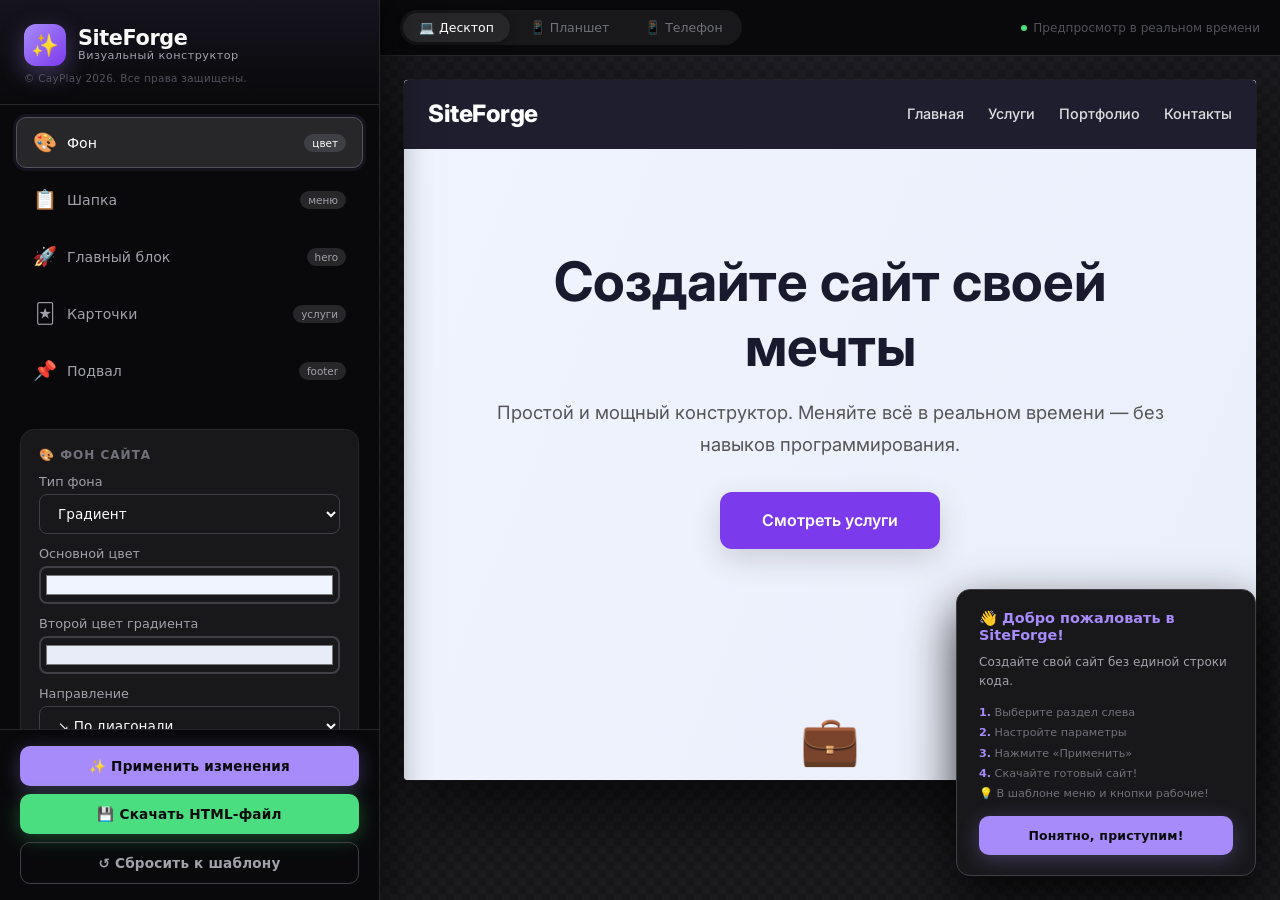
==== constructor.html @ 2960ce30 "Версия 1" ====
<!DOCTYPE html>
<html lang="ru">
<head>
    <meta charset="UTF-8">
    <meta name="viewport" content="width=device-width, initial-scale=1.0">
    <title>SiteForge — визуальный конструктор сайтов</title>
    <style>
        :root {
            --bg: #09090b;
            --surface: #18181b;
            --surface2: #27272a;
            --border: #3f3f46;
            --accent: #a78bfa;
            --accent-glow: rgba(167, 139, 250, 0.3);
            --text: #fafafa;
            --text2: #a1a1aa;
            --danger: #f87171;
            --success: #4ade80;
            --radius: 14px;
            --radius-sm: 10px;
            --font: 'Inter', system-ui, -apple-system, sans-serif;
        }

        * {
            margin: 0;
            padding: 0;
            box-sizing: border-box;
        }
        body {
            font-family: var(--font);
            background: #000;
            color: var(--text);
            height: 100vh;
            display: flex;
            overflow: hidden;
            -webkit-font-smoothing: antialiased;
        }

        /* ========== ЛЕВАЯ ПАНЕЛЬ ========== */
        .sidebar {
            width: 380px;
            min-width: 380px;
            height: 100vh;
            background: var(--bg);
            border-right: 1px solid #27272a;
            display: flex;
            flex-direction: column;
            z-index: 20;
            box-shadow: 8px 0 40px rgba(0, 0, 0, 0.6);
        }
        .sidebar-header {
            padding: 24px 24px 20px;
            border-bottom: 1px solid #27272a;
            background: linear-gradient(180deg, rgba(167, 139, 250, 0.08) 0%, transparent 100%);
        }
        .sidebar-header .brand {
            display: flex;
            align-items: center;
            gap: 12px;
        }
        .sidebar-header .brand .logo-icon {
            width: 42px;
            height: 42px;
            background: linear-gradient(135deg, #a78bfa, #7c3aed);
            border-radius: 12px;
            display: flex;
            align-items: center;
            justify-content: center;
            font-size: 1.4rem;
            box-shadow: 0 8px 25px rgba(167, 139, 250, 0.35);
        }
        .sidebar-header h1 {
            font-size: 1.3rem;
            font-weight: 700;
            letter-spacing: -0.4px;
            line-height: 1.1;
        }
        .sidebar-header h1 span {
            font-size: 0.7rem;
            font-weight: 500;
            color: var(--text2);
            display: block;
            letter-spacing: 0.5px;
        }
        .sidebar-header .copyright {
            font-size: 0.65rem;
            color: #52525b;
            margin-top: 6px;
            letter-spacing: 0.3px;
        }

        .sidebar-nav {
            flex: 1;
            overflow-y: auto;
            padding: 12px 16px;
            display: flex;
            flex-direction: column;
            gap: 6px;
        }
        .sidebar-nav::-webkit-scrollbar {
            width: 3px;
        }
        .sidebar-nav::-webkit-scrollbar-thumb {
            background: #3f3f46;
            border-radius: 3px;
        }

        .nav-item {
            display: flex;
            align-items: center;
            gap: 10px;
            padding: 13px 16px;
            border-radius: var(--radius-sm);
            cursor: pointer;
            font-weight: 500;
            font-size: 0.88rem;
            color: var(--text2);
            transition: all 0.2s ease;
            border: 1px solid transparent;
            position: relative;
        }
        .nav-item:hover {
            background: var(--surface);
            color: var(--text);
            border-color: #27272a;
        }
        .nav-item.active {
            background: var(--surface2);
            color: #fff;
            border-color: #52525b;
            box-shadow: 0 0 0 3px rgba(167, 139, 250, 0.08);
        }
        .nav-item .icon {
            font-size: 1.2rem;
            width: 24px;
            text-align: center;
        }
        .nav-item .badge {
            margin-left: auto;
            font-size: 0.65rem;
            background: #27272a;
            padding: 3px 8px;
            border-radius: 20px;
            color: var(--text2);
        }
        .nav-item.active .badge {
            background: #3f3f46;
            color: #fff;
        }

        /* Панель настроек */
        .settings-panel {
            flex: 1;
            overflow-y: auto;
            padding: 20px;
            display: none;
            flex-direction: column;
            gap: 18px;
            animation: fadeSlideIn 0.25s ease;
        }
        .settings-panel.visible {
            display: flex;
        }
        @keyframes fadeSlideIn {
            from {
                opacity: 0;
                transform: translateX(-10px);
            }
            to {
                opacity: 1;
                transform: translateX(0);
            }
        }

        .setting-group {
            background: var(--surface);
            border: 1px solid #27272a;
            border-radius: var(--radius);
            padding: 18px;
            display: flex;
            flex-direction: column;
            gap: 12px;
        }
        .setting-group h3 {
            font-size: 0.75rem;
            text-transform: uppercase;
            letter-spacing: 1px;
            color: #71717a;
            font-weight: 600;
        }
        .setting-row {
            display: flex;
            flex-direction: column;
            gap: 5px;
        }
        .setting-row label {
            font-size: 0.8rem;
            font-weight: 500;
            color: #a1a1aa;
        }
        .setting-row input[type="text"],
        .setting-row textarea,
        .setting-row select {
            width: 100%;
            background: #18181b;
            border: 1px solid #3f3f46;
            border-radius: 8px;
            padding: 10px 14px;
            color: #fafafa;
            font-family: var(--font);
            font-size: 0.85rem;
            resize: vertical;
            transition: all 0.2s;
        }
        .setting-row input[type="text"]:focus,
        .setting-row textarea:focus,
        .setting-row select:focus {
            outline: none;
            border-color: #a78bfa;
            box-shadow: 0 0 0 3px rgba(167, 139, 250, 0.1);
        }
        .setting-row textarea {
            min-height: 55px;
        }
        .setting-row input[type="color"] {
            width: 100%;
            height: 38px;
            border: 2px solid #3f3f46;
            border-radius: 8px;
            cursor: pointer;
            background: #18181b;
            padding: 3px;
        }
        .setting-row input[type="color"]:hover {
            border-color: #a78bfa;
        }
        .setting-row input[type="range"] {
            width: 100%;
            accent-color: #a78bfa;
        }
        .color-presets {
            display: flex;
            gap: 6px;
            flex-wrap: wrap;
        }
        .color-preset {
            width: 28px;
            height: 28px;
            border-radius: 50%;
            cursor: pointer;
            border: 2px solid transparent;
            transition: all 0.2s;
        }
        .color-preset:hover {
            border-color: #fff;
            transform: scale(1.15);
        }

        .sidebar-footer {
            padding: 16px 20px;
            border-top: 1px solid #27272a;
            display: flex;
            flex-direction: column;
            gap: 8px;
            background: #09090b;
        }
        .btn {
            padding: 12px 18px;
            border-radius: 10px;
            border: none;
            cursor: pointer;
            font-weight: 600;
            font-size: 0.85rem;
            font-family: var(--font);
            transition: all 0.2s;
            display: flex;
            align-items: center;
            justify-content: center;
            gap: 8px;
            letter-spacing: 0.2px;
        }
        .btn-primary {
            background: #a78bfa;
            color: #09090b;
            box-shadow: 0 4px 20px rgba(167, 139, 250, 0.3);
        }
        .btn-primary:hover {
            background: #c4b5fd;
            transform: translateY(-1px);
            box-shadow: 0 8px 30px rgba(167, 139, 250, 0.45);
        }
        .btn-download {
            background: #4ade80;
            color: #09090b;
            box-shadow: 0 4px 20px rgba(74, 222, 128, 0.3);
        }
        .btn-download:hover {
            background: #6ee7b7;
            transform: translateY(-1px);
            box-shadow: 0 8px 30px rgba(74, 222, 128, 0.45);
        }
        .btn-ghost {
            background: transparent;
            border: 1px solid #3f3f46;
            color: #a1a1aa;
        }
        .btn-ghost:hover {
            background: #27272a;
            color: #fff;
            border-color: #52525b;
        }

        /* ========== ПРАВАЯ ОБЛАСТЬ ========== */
        .preview-wrapper {
            flex: 1;
            display: flex;
            flex-direction: column;
            background: #18181b;
        }
        .preview-toolbar {
            display: flex;
            align-items: center;
            justify-content: space-between;
            padding: 10px 20px;
            background: #09090b;
            border-bottom: 1px solid #27272a;
            gap: 16px;
        }
        .device-switcher {
            display: flex;
            gap: 4px;
            background: #18181b;
            border-radius: 20px;
            padding: 3px;
        }
        .device-btn {
            padding: 7px 16px;
            border-radius: 18px;
            border: none;
            cursor: pointer;
            font-size: 0.78rem;
            font-weight: 500;
            background: transparent;
            color: #71717a;
            font-family: var(--font);
            transition: all 0.2s;
        }
        .device-btn.active {
            background: #27272a;
            color: #fff;
            box-shadow: 0 2px 8px rgba(0, 0, 0, 0.3);
        }
        .preview-url {
            font-size: 0.75rem;
            color: #52525b;
            display: flex;
            align-items: center;
            gap: 6px;
        }
        .preview-url .dot {
            width: 6px;
            height: 6px;
            background: #4ade80;
            border-radius: 50%;
            animation: pulse 2s infinite;
        }
        @keyframes pulse {
            0%,
            100% {
                opacity: 1;
            }
            50% {
                opacity: 0.3;
            }
        }

        .preview-stage {
            flex: 1;
            overflow: auto;
            display: flex;
            justify-content: center;
            align-items: flex-start;
            padding: 24px;
            background:
                radial-gradient(circle at 50% 0%, rgba(167, 139, 250, 0.04) 0%, transparent 50%),
                repeating-conic-gradient(#1c1c1f 0% 25%, #18181b 0% 50%) 50% / 16px 16px;
        }
        .preview-stage iframe {
            border: none;
            background: #fff;
            box-shadow: 0 25px 80px rgba(0, 0, 0, 0.7), 0 0 0 1px rgba(255, 255, 255, 0.05);
            border-radius: 4px;
            transition: all 0.4s cubic-bezier(0.4, 0, 0.2, 1);
            width: 100%;
            min-height: 700px;
            height: auto;
        }
        .preview-stage iframe.desktop {
            max-width: 1100px;
        }
        .preview-stage iframe.tablet {
            max-width: 768px;
        }
        .preview-stage iframe.mobile {
            max-width: 390px;
            border-radius: 20px;
        }

        /* Гайд-баннер */
        .guide-banner {
            position: fixed;
            bottom: 24px;
            right: 24px;
            background: #18181b;
            border: 1px solid #3f3f46;
            border-radius: var(--radius);
            padding: 20px 22px;
            max-width: 300px;
            z-index: 50;
            box-shadow: 0 20px 50px rgba(0, 0, 0, 0.8);
            animation: floatUp 0.5s ease;
        }
        @keyframes floatUp {
            from {
                opacity: 0;
                transform: translateY(30px);
            }
            to {
                opacity: 1;
                transform: translateY(0);
            }
        }
        .guide-banner h4 {
            color: #a78bfa;
            font-size: 0.9rem;
            margin-bottom: 10px;
        }
        .guide-banner p {
            font-size: 0.75rem;
            color: #a1a1aa;
            line-height: 1.6;
            margin-bottom: 12px;
        }
        .guide-banner .steps {
            font-size: 0.7rem;
            color: #71717a;
            line-height: 1.8;
        }
        .guide-banner .steps span {
            color: #a78bfa;
            font-weight: 600;
        }
        .guide-banner button {
            margin-top: 10px;
            width: 100%;
            font-size: 0.78rem;
        }
        .guide-hidden {
            display: none !important;
        }

        /* Toast */
        .toast {
            position: fixed;
            top: 20px;
            left: 50%;
            transform: translateX(-50%);
            background: #4ade80;
            color: #09090b;
            padding: 12px 24px;
            border-radius: 25px;
            font-weight: 600;
            font-size: 0.85rem;
            z-index: 100;
            box-shadow: 0 10px 30px rgba(74, 222, 128, 0.4);
            animation: toastIn 0.4s ease, toastOut 0.4s ease 2s forwards;
            pointer-events: none;
        }
        @keyframes toastIn {
            from {
                opacity: 0;
                transform: translateX(-50%) translateY(-20px);
            }
            to {
                opacity: 1;
                transform: translateX(-50%) translateY(0);
            }
        }
        @keyframes toastOut {
            from {
                opacity: 1;
            }
            to {
                opacity: 0;
                transform: translateX(-50%) translateY(-20px);
            }
        }
    </style>
</head>
<body>

    <!-- ====== САЙДБАР ====== -->
    <div class="sidebar">
        <div class="sidebar-header">
            <div class="brand">
                <div class="logo-icon">✨</div>
                <h1>SiteForge<span>Визуальный конструктор</span></h1>
            </div>
            <div class="copyright">© CayPlay 2026. Все права защищены.</div>
        </div>

        <div class="sidebar-nav" id="sidebarNav">
            <div class="nav-item active" data-panel="panel-bg">
                <span class="icon">🎨</span> Фон<span class="badge">цвет</span>
            </div>
            <div class="nav-item" data-panel="panel-header">
                <span class="icon">📋</span> Шапка<span class="badge">меню</span>
            </div>
            <div class="nav-item" data-panel="panel-hero">
                <span class="icon">🚀</span> Главный блок<span class="badge">hero</span>
            </div>
            <div class="nav-item" data-panel="panel-cards">
                <span class="icon">🃏</span> Карточки<span class="badge">услуги</span>
            </div>
            <div class="nav-item" data-panel="panel-footer">
                <span class="icon">📌</span> Подвал<span class="badge">footer</span>
            </div>
            <div class="nav-item" data-panel="panel-typography">
                <span class="icon">🔤</span> Типографика<span class="badge">шрифты</span>
            </div>
        </div>

        <!-- Панели настроек -->
        <div class="settings-panel visible" id="panel-bg">
            <div class="setting-group">
                <h3>🎨 Фон сайта</h3>
                <div class="setting-row">
                    <label>Тип фона</label>
                    <select id="bgType">
                        <option value="gradient">Градиент</option>
                        <option value="color">Сплошной цвет</option>
                        <option value="image">Изображение (URL)</option>
                    </select>
                </div>
                <div class="setting-row">
                    <label>Основной цвет</label>
                    <input type="color" id="bgColor" value="#f0f4ff">
                </div>
                <div class="setting-row" id="gradientRow">
                    <label>Второй цвет градиента</label>
                    <input type="color" id="bgColor2" value="#e8ecf8">
                </div>
                <div class="setting-row" id="gradientDirRow">
                    <label>Направление</label>
                    <select id="gradientDir">
                        <option value="to bottom right">↘ По диагонали</option>
                        <option value="to bottom">↓ Сверху вниз</option>
                        <option value="to right">→ Слева направо</option>
                        <option value="to top">↑ Снизу вверх</option>
                    </select>
                </div>
                <div class="setting-row" id="imageUrlRow" style="display:none;">
                    <label>URL изображения</label>
                    <input type="text" id="bgImageUrl" placeholder="https://images.unsplash.com/...">
                </div>
            </div>
        </div>

        <div class="settings-panel" id="panel-header">
            <div class="setting-group">
                <h3>📋 Шапка сайта</h3>
                <div class="setting-row">
                    <label>Логотип (текст)</label>
                    <input type="text" id="logoText" value="SiteForge">
                </div>
                <div class="setting-row">
                    <label>Цвет фона шапки</label>
                    <input type="color" id="headerBg" value="#1e1e2e">
                </div>
                <div class="setting-row">
                    <label>Цвет текста</label>
                    <input type="color" id="headerTextColor" value="#ffffff">
                </div>
                <div class="setting-row">
                    <label>Пункты меню (через запятую)</label>
                    <input type="text" id="menuItems" value="Главная, О нас, Портфолио, Контакты">
                </div>
            </div>
        </div>

        <div class="settings-panel" id="panel-hero">
            <div class="setting-group">
                <h3>🚀 Главный блок (Hero)</h3>
                <div class="setting-row">
                    <label>Заголовок</label>
                    <input type="text" id="heroTitle" value="Создайте сайт своей мечты">
                </div>
                <div class="setting-row">
                    <label>Подзаголовок</label>
                    <textarea id="heroSubtitle">Простой и мощный конструктор. Меняйте всё в реальном времени — без навыков программирования.</textarea>
                </div>
                <div class="setting-row">
                    <label>Текст кнопки</label>
                    <input type="text" id="heroBtnText" value="Попробовать">
                </div>
                <div class="setting-row">
                    <label>Цвет кнопки</label>
                    <input type="color" id="heroBtnColor" value="#7c3aed">
                </div>
            </div>
        </div>

        <div class="settings-panel" id="panel-cards">
            <div class="setting-group">
                <h3>🃏 Карточки услуг</h3>
                <div class="setting-row">
                    <label>Заголовок секции</label>
                    <input type="text" id="cardsTitle" value="Наши услуги">
                </div>
                <div class="setting-row">
                    <label>Карточка 1 — Название</label>
                    <input type="text" id="card1Title" value="Дизайн">
                </div>
                <div class="setting-row">
                    <label>Карточка 1 — Описание</label>
                    <textarea id="card1Desc">Уникальный современный дизайн, выделяющий вас среди конкурентов.</textarea>
                </div>
                <div class="setting-row">
                    <label>Карточка 2 — Название</label>
                    <input type="text" id="card2Title" value="Разработка">
                </div>
                <div class="setting-row">
                    <label>Карточка 2 — Описание</label>
                    <textarea id="card2Desc">Быстрая и надёжная разработка на современных технологиях.</textarea>
                </div>
                <div class="setting-row">
                    <label>Карточка 3 — Название</label>
                    <input type="text" id="card3Title" value="Поддержка">
                </div>
                <div class="setting-row">
                    <label>Карточка 3 — Описание</label>
                    <textarea id="card3Desc">Круглосуточная поддержка и сопровождение вашего проекта.</textarea>
                </div>
                <div class="setting-row">
                    <label>Цвет фона карточек</label>
                    <input type="color" id="cardBg" value="#ffffff">
                </div>
            </div>
        </div>

        <div class="settings-panel" id="panel-footer">
            <div class="setting-group">
                <h3>📌 Подвал сайта</h3>
                <div class="setting-row">
                    <label>Текст копирайта</label>
                    <input type="text" id="footerText" value="© 2026 SiteForge. Все права защищены.">
                </div>
                <div class="setting-row">
                    <label>Цвет фона</label>
                    <input type="color" id="footerBg" value="#1e1e2e">
                </div>
                <div class="setting-row">
                    <label>Цвет текста</label>
                    <input type="color" id="footerTextColor" value="#a0a0b8">
                </div>
                <div class="setting-row">
                    <label>Соцсети (через запятую)</label>
                    <input type="text" id="footerSocials" value="VK, Telegram, GitHub">
                </div>
            </div>
        </div>

        <div class="settings-panel" id="panel-typography">
            <div class="setting-group">
                <h3>🔤 Типографика</h3>
                <div class="setting-row">
                    <label>Шрифт заголовков</label>
                    <select id="headingFont">
                        <option value="'Inter', sans-serif">Inter</option>
                        <option value="'Montserrat', sans-serif">Montserrat</option>
                        <option value="'Playfair Display', serif">Playfair Display</option>
                        <option value="'Roboto', sans-serif">Roboto</option>
                    </select>
                </div>
                <div class="setting-row">
                    <label>Шрифт текста</label>
                    <select id="bodyFont">
                        <option value="'Inter', sans-serif">Inter</option>
                        <option value="'Roboto', sans-serif">Roboto</option>
                        <option value="'Open Sans', sans-serif">Open Sans</option>
                    </select>
                </div>
                <div class="setting-row">
                    <label>Скругление элементов: <span id="radiusValue">12px</span></label>
                    <input type="range" id="borderRadius" min="0" max="30" value="12">
                </div>
                <div class="setting-row">
                    <label>Масштаб заголовков: <span id="scaleValue">100%</span></label>
                    <input type="range" id="headingScale" min="80" max="150" value="100">
                </div>
            </div>
        </div>

        <div class="sidebar-footer">
            <button class="btn btn-primary" onclick="applyChanges()">✨ Применить изменения</button>
            <button class="btn btn-download" onclick="downloadSite()">💾 Скачать HTML-файл</button>
            <button class="btn btn-ghost" onclick="resetSettings()">↺ Сбросить к шаблону</button>
        </div>
    </div>

    <!-- ====== ПРЕДПРОСМОТР ====== -->
    <div class="preview-wrapper">
        <div class="preview-toolbar">
            <div class="device-switcher">
                <button class="device-btn active" onclick="switchDevice('desktop', this)">💻 Десктоп</button>
                <button class="device-btn" onclick="switchDevice('tablet', this)">📱 Планшет</button>
                <button class="device-btn" onclick="switchDevice('mobile', this)">📱 Телефон</button>
            </div>
            <div class="preview-url">
                <span class="dot"></span> Предпросмотр в реальном времени
            </div>
        </div>
        <div class="preview-stage">
            <iframe id="previewFrame" class="desktop" title="Предпросмотр сайта" sandbox="allow-same-origin allow-scripts"></iframe>
        </div>
    </div>

    <!-- Гайд -->
    <div class="guide-banner" id="guideBanner">
        <h4>👋 Добро пожаловать в SiteForge!</h4>
        <p>Создайте свой сайт без единой строки кода.</p>
        <div class="steps">
            <span>1.</span> Выберите раздел слева<br>
            <span>2.</span> Настройте параметры<br>
            <span>3.</span> Нажмите «Применить»<br>
            <span>4.</span> Скачайте готовый сайт!<br>
            <span>💡</span> В шаблоне меню и кнопки рабочие!
        </div>
        <button class="btn btn-primary" onclick="dismissGuide()" style="margin-top:12px;width:100%;">Понятно, приступим!</button>
    </div>

    <script>
        // ===== СОСТОЯНИЕ ПО УМОЛЧАНИЮ =====
        const defaultSettings = {
            bgType: 'gradient',
            bgColor: '#f0f4ff',
            bgColor2: '#e8ecf8',
            gradientDir: 'to bottom right',
            bgImageUrl: '',
            logoText: 'SiteForge',
            headerBg: '#1e1e2e',
            headerTextColor: '#ffffff',
            menuItems: 'Главная, Услуги, Портфолио, Контакты',
            heroTitle: 'Создайте сайт своей мечты',
            heroSubtitle: 'Простой и мощный конструктор. Меняйте всё в реальном времени — без навыков программирования.',
            heroBtnText: 'Смотреть услуги',
            heroBtnColor: '#7c3aed',
            cardsTitle: 'Наши услуги',
            card1Title: 'Дизайн',
            card1Desc: 'Уникальный современный дизайн, выделяющий вас среди конкурентов.',
            card2Title: 'Разработка',
            card2Desc: 'Быстрая и надёжная разработка на современных технологиях.',
            card3Title: 'Поддержка',
            card3Desc: 'Круглосуточная поддержка и сопровождение вашего проекта.',
            cardBg: '#ffffff',
            footerText: '© 2026 SiteForge. Все права защищены.',
            footerBg: '#1e1e2e',
            footerTextColor: '#a0a0b8',
            footerSocials: 'VK, Telegram, GitHub',
            headingFont: "'Inter', sans-serif",
            bodyFont: "'Inter', sans-serif",
            borderRadius: 12,
            headingScale: 100
        };

        let settings = loadSettings();

        function loadSettings() {
            const saved = localStorage.getItem('siteforge_settings');
            return saved ? JSON.parse(saved) : JSON.parse(JSON.stringify(defaultSettings));
        }

        function saveSettings() {
            localStorage.setItem('siteforge_settings', JSON.stringify(settings));
        }

        // ===== ИНИЦИАЛИЗАЦИЯ =====
        function init() {
            populateForm();
            updatePreview();
            setupNavListeners();
            setupAutoSave();
            setupRangeLabels();
            updateBgVisibility();
            // Гайд показываем 1 раз
            if (localStorage.getItem('siteforge_guide_dismissed')) {
                document.getElementById('guideBanner').classList.add('guide-hidden');
            }
        }

        function populateForm() {
            const s = settings;
            document.getElementById('bgType').value = s.bgType;
            document.getElementById('bgColor').value = s.bgColor;
            document.getElementById('bgColor2').value = s.bgColor2;
            document.getElementById('gradientDir').value = s.gradientDir;
            document.getElementById('bgImageUrl').value = s.bgImageUrl || '';
            document.getElementById('logoText').value = s.logoText;
            document.getElementById('headerBg').value = s.headerBg;
            document.getElementById('headerTextColor').value = s.headerTextColor;
            document.getElementById('menuItems').value = s.menuItems;
            document.getElementById('heroTitle').value = s.heroTitle;
            document.getElementById('heroSubtitle').value = s.heroSubtitle;
            document.getElementById('heroBtnText').value = s.heroBtnText;
            document.getElementById('heroBtnColor').value = s.heroBtnColor;
            document.getElementById('cardsTitle').value = s.cardsTitle;
            document.getElementById('card1Title').value = s.card1Title;
            document.getElementById('card1Desc').value = s.card1Desc;
            document.getElementById('card2Title').value = s.card2Title;
            document.getElementById('card2Desc').value = s.card2Desc;
            document.getElementById('card3Title').value = s.card3Title;
            document.getElementById('card3Desc').value = s.card3Desc;
            document.getElementById('cardBg').value = s.cardBg;
            document.getElementById('footerText').value = s.footerText;
            document.getElementById('footerBg').value = s.footerBg;
            document.getElementById('footerTextColor').value = s.footerTextColor;
            document.getElementById('footerSocials').value = s.footerSocials;
            document.getElementById('headingFont').value = s.headingFont;
            document.getElementById('bodyFont').value = s.bodyFont;
            document.getElementById('borderRadius').value = s.borderRadius;
            document.getElementById('headingScale').value = s.headingScale;
            document.getElementById('radiusValue').textContent = s.borderRadius + 'px';
            document.getElementById('scaleValue').textContent = s.headingScale + '%';
        }

        function updateBgVisibility() {
            const type = document.getElementById('bgType').value;
            document.getElementById('gradientRow').style.display = type === 'gradient' ? 'flex' : 'none';
            document.getElementById('gradientDirRow').style.display = type === 'gradient' ? 'flex' : 'none';
            document.getElementById('imageUrlRow').style.display = type === 'image' ? 'flex' : 'none';
        }

        function setupRangeLabels() {
            document.getElementById('borderRadius').addEventListener('input', function() {
                document.getElementById('radiusValue').textContent = this.value + 'px';
            });
            document.getElementById('headingScale').addEventListener('input', function() {
                document.getElementById('scaleValue').textContent = this.value + '%';
            });
            document.getElementById('bgType').addEventListener('change', updateBgVisibility);
        }

        function setupNavListeners() {
            const navItems = document.querySelectorAll('.nav-item');
            const panels = document.querySelectorAll('.settings-panel');

            navItems.forEach(item => {
                item.addEventListener('click', function() {
                    const panelId = this.dataset.panel;
                    // Скрыть все панели
                    panels.forEach(p => p.classList.remove('visible'));
                    // Показать нужную
                    document.getElementById(panelId).classList.add('visible');
                    // Активный класс
                    navItems.forEach(n => n.classList.remove('active'));
                    this.classList.add('active');
                });
            });
        }

        function setupAutoSave() {
            const allInputs = document.querySelectorAll(
                '.settings-panel input, .settings-panel select, .settings-panel textarea');
            allInputs.forEach(input => {
                input.addEventListener('change', collectSettings);
                input.addEventListener('input', collectSettings);
            });
        }

        function collectSettings() {
            settings.bgType = document.getElementById('bgType').value;
            settings.bgColor = document.getElementById('bgColor').value;
            settings.bgColor2 = document.getElementById('bgColor2').value;
            settings.gradientDir = document.getElementById('gradientDir').value;
            settings.bgImageUrl = document.getElementById('bgImageUrl').value;
            settings.logoText = document.getElementById('logoText').value;
            settings.headerBg = document.getElementById('headerBg').value;
            settings.headerTextColor = document.getElementById('headerTextColor').value;
            settings.menuItems = document.getElementById('menuItems').value;
            settings.heroTitle = document.getElementById('heroTitle').value;
            settings.heroSubtitle = document.getElementById('heroSubtitle').value;
            settings.heroBtnText = document.getElementById('heroBtnText').value;
            settings.heroBtnColor = document.getElementById('heroBtnColor').value;
            settings.cardsTitle = document.getElementById('cardsTitle').value;
            settings.card1Title = document.getElementById('card1Title').value;
            settings.card1Desc = document.getElementById('card1Desc').value;
            settings.card2Title = document.getElementById('card2Title').value;
            settings.card2Desc = document.getElementById('card2Desc').value;
            settings.card3Title = document.getElementById('card3Title').value;
            settings.card3Desc = document.getElementById('card3Desc').value;
            settings.cardBg = document.getElementById('cardBg').value;
            settings.footerText = document.getElementById('footerText').value;
            settings.footerBg = document.getElementById('footerBg').value;
            settings.footerTextColor = document.getElementById('footerTextColor').value;
            settings.footerSocials = document.getElementById('footerSocials').value;
            settings.headingFont = document.getElementById('headingFont').value;
            settings.bodyFont = document.getElementById('bodyFont').value;
            settings.borderRadius = parseInt(document.getElementById('borderRadius').value);
            settings.headingScale = parseInt(document.getElementById('headingScale').value);
            saveSettings();
        }

        function applyChanges() {
            collectSettings();
            updatePreview();
            showToast('✅ Изменения применены!');
        }

        function resetSettings() {
            if (confirm('Сбросить все настройки к исходному шаблону?')) {
                settings = JSON.parse(JSON.stringify(defaultSettings));
                populateForm();
                collectSettings();
                updatePreview();
                showToast('↺ Настройки сброшены');
            }
        }

        function dismissGuide() {
            document.getElementById('guideBanner').classList.add('guide-hidden');
            localStorage.setItem('siteforge_guide_dismissed', 'true');
        }

        function showToast(message) {
            const toast = document.createElement('div');
            toast.className = 'toast';
            toast.textContent = message;
            document.body.appendChild(toast);
            setTimeout(() => toast.remove(), 2400);
        }

        // ===== ГЕНЕРАЦИЯ HTML САЙТА С РАБОЧИМИ ЯКОРЯМИ =====
        function generateSiteHTML() {
            const s = settings;
            const menuItems = s.menuItems.split(',').map(i => i.trim()).filter(i => i);
            const socials = s.footerSocials.split(',').map(i => i.trim()).filter(i => i);

            // Создаём ID для якорей из названий пунктов меню (транслит + убираем пробелы)
            function slugify(text) {
                const map = {
                    'а': 'a',
                    'б': 'b',
                    'в': 'v',
                    'г': 'g',
                    'д': 'd',
                    'е': 'e',
                    'ё': 'e',
                    'ж': 'zh',
                    'з': 'z',
                    'и': 'i',
                    'й': 'y',
                    'к': 'k',
                    'л': 'l',
                    'м': 'm',
                    'н': 'n',
                    'о': 'o',
                    'п': 'p',
                    'р': 'r',
                    'с': 's',
                    'т': 't',
                    'у': 'u',
                    'ф': 'f',
                    'х': 'h',
                    'ц': 'ts',
                    'ч': 'ch',
                    'ш': 'sh',
                    'щ': 'sch',
                    'ъ': '',
                    'ы': 'y',
                    'ь': '',
                    'э': 'e',
                    'ю': 'yu',
                    'я': 'ya'
                };
                return text.toLowerCase().split('').map(c => map[c] || c).join('')
                    .replace(/[^a-z0-9]+/g, '-')
                    .replace(/^-|-$/g, '');
            }

            const menuWithIds = menuItems.map((item, index) => {
                let id;
                if (index === 0) {
                    id = 'home'; // Первый пункт — всегда Главная → якорь #home
                } else {
                    id = slugify(item);
                }
                return { name: item, id: id };
            });

            // Генерируем дополнительные секции для пунктов меню
            function generateMenuSections() {
                let sections = '';
                menuWithIds.forEach((item, index) => {
                    if (index === 0) {
                        // Главная — это hero, не дублируем
                        sections += `<!-- Секция "${item.name}" — это Hero-блок выше -->\n`;
                    } else if (item.id === 'uslugi' || item.id === 'services') {
                        // Услуги — это карточки, не дублируем
                        sections += `<!-- Секция "${item.name}" — это блок с карточками ниже -->\n`;
                    } else {
                        // Создаём дополнительную секцию-заглушку
                        const icons = ['📄', '📁', '💼', '📞', '✉️', '🏢', '👥', '⭐'];
                        const icon = icons[index % icons.length];
                        sections += `
        <section class="extra-section" id="${item.id}">
            <div class="container">
                <span class="extra-icon">${icon}</span>
                <h2>${item.name}</h2>
                <p>Это секция «${item.name}». Здесь вы можете разместить информацию о вашей компании, проектах или контактные данные. Текст можно изменить в конструкторе.</p>
            </div>
        </section>`;
                    }
                });
                return sections;
            }

            const extraSections = generateMenuSections();

            // Определяем ID для секции услуг (должен совпадать с тем, что в меню)
            let servicesId = 'uslugi';
            const servicesItem = menuWithIds.find(item => item.name.toLowerCase().includes('услуг') || item.name
                .toLowerCase().includes('services'));
            if (servicesItem) {
                servicesId = servicesItem.id;
            }

            let bgCSS = '';
            if (s.bgType === 'color') bgCSS = `background-color: ${s.bgColor};`;
            else if (s.bgType === 'gradient') bgCSS =
                `background: linear-gradient(${s.gradientDir}, ${s.bgColor}, ${s.bgColor2});`;
            else if (s.bgType === 'image' && s.bgImageUrl) bgCSS =
                `background: url('${s.bgImageUrl}') center/cover no-repeat fixed;`;
            else bgCSS = `background-color: ${s.bgColor};`;

            const br = s.borderRadius;
            const hs = s.headingScale / 100;

            const menuHTML = menuWithIds.map(m => `<a href="#${m.id}">${m.name}</a>`).join('\n                ');
            const socialsHTML = socials.map(soc => `<a href="#">${soc}</a>`).join('  ·  ');

            return `<!DOCTYPE html>
        <html lang="ru">
        <head>
        <meta charset="UTF-8">
        <meta name="viewport" content="width=device-width, initial-scale=1.0">
        <title>${s.logoText}</title>
        <link href="https://fonts.googleapis.com/css2?family=Inter:wght@400;500;600;700;800&family=Montserrat:wght@600;700;800&family=Playfair+Display:wght@700&family=Roboto:wght@400;500;700&family=Open+Sans:wght@400;600&display=swap" rel="stylesheet">
        <style>
        *{margin:0;padding:0;box-sizing:border-box}
        html{scroll-behavior:smooth}
        body{
            font-family:${s.bodyFont};
            ${bgCSS}
            color:#1a1a2e;
            line-height:1.7;
            min-height:100vh;
        }
        h1,h2,h3{font-family:${s.headingFont};font-weight:700;line-height:1.2}
        h1{font-size:${3.4*hs}rem}
        h2{font-size:${2.4*hs}rem}
        h3{font-size:${1.4*hs}rem}
        .container{max-width:1200px;margin:0 auto;padding:0 24px}

        /* Шапка */
        .header{
            background:${s.headerBg};
            color:${s.headerTextColor};
            padding:14px 0;
            position:sticky;
            top:0;
            z-index:100;
            backdrop-filter:blur(10px);
        }
        .header .container{display:flex;justify-content:space-between;align-items:center;flex-wrap:wrap;gap:12px}
        .logo{font-size:1.5rem;font-weight:800;font-family:${s.headingFont};letter-spacing:-0.5px}
        .logo a{color:${s.headerTextColor};text-decoration:none}
        .header nav{display:flex;gap:24px;flex-wrap:wrap}
        .header nav a{color:${s.headerTextColor};text-decoration:none;font-weight:500;font-size:0.9rem;opacity:0.85;transition:opacity 0.2s}
        .header nav a:hover{opacity:1}

        /* Hero */
        .hero{text-align:center;padding:100px 24px 70px;max-width:750px;margin:0 auto}
        .hero h1{margin-bottom:18px}
        .hero p{font-size:1.15rem;color:#555;margin-bottom:32px}
        .btn-hero{
            display:inline-block;
            padding:15px 42px;
            background:${s.heroBtnColor};
            color:#fff;
            border-radius:${br}px;
            text-decoration:none;
            font-weight:600;
            font-size:1rem;
            transition:transform 0.3s,box-shadow 0.3s;
            box-shadow:0 10px 30px rgba(0,0,0,0.15);
        }
        .btn-hero:hover{transform:translateY(-3px);box-shadow:0 16px 40px rgba(0,0,0,0.25)}

        /* Карточки */
        .cards-section{padding:60px 24px;text-align:center}
        .cards-section h2{margin-bottom:40px}
        .cards-grid{
            display:grid;
            grid-template-columns:repeat(auto-fit,minmax(280px,1fr));
            gap:24px;
            max-width:1100px;
            margin:0 auto;
        }
        .card{
            background:${s.cardBg};
            padding:36px 28px;
            border-radius:${br}px;
            box-shadow:0 4px 24px rgba(0,0,0,0.06);
            transition:transform 0.3s,box-shadow 0.3s;
        }
        .card:hover{transform:translateY(-6px);box-shadow:0 16px 40px rgba(0,0,0,0.12)}
        .card .icon{font-size:2.5rem;margin-bottom:14px;display:block}
        .card h3{margin-bottom:10px}
        .card p{color:#666;font-size:0.9rem}

        /* Дополнительные секции */
        .extra-section{
            padding:80px 24px;
            text-align:center;
            max-width:800px;
            margin:0 auto;
        }
        .extra-section .extra-icon{
            font-size:3rem;
            display:block;
            margin-bottom:16px;
        }
        .extra-section h2{margin-bottom:16px}
        .extra-section p{color:#555;font-size:1.05rem}

        /* Подвал */
        .footer{
            background:${s.footerBg};
            color:${s.footerTextColor};
            text-align:center;
            padding:32px 24px;
            margin-top:40px;
        }
        .footer .socials{margin-top:10px;font-size:0.85rem}
        .footer .socials a{color:${s.footerTextColor};text-decoration:none}
        .footer .socials a:hover{text-decoration:underline}
        .footer .copyright-note{font-size:0.7rem;margin-top:8px;opacity:0.5}

        @media(max-width:768px){
            h1{font-size:${2.2*hs}rem}
            h2{font-size:${1.6*hs}rem}
            .hero{padding:50px 20px 40px}
            .header .container{flex-direction:column}
        }
        </style>
        </head>
        <body>
        <header class="header">
            <div class="container">
                <div class="logo"><a href="#home">${s.logoText}</a></div>
                <nav>${menuHTML}</nav>
            </div>
        </header>

        <section class="hero" id="home">
            <h1>${s.heroTitle}</h1>
            <p>${s.heroSubtitle}</p>
            <a href="#${servicesId}" class="btn-hero">${s.heroBtnText}</a>
        </section>

        ${extraSections}

        <section class="cards-section" id="${servicesId}">
            <h2>${s.cardsTitle}</h2>
            <div class="cards-grid">
                <div class="card">
                    <span class="icon">🎨</span>
                    <h3>${s.card1Title}</h3>
                    <p>${s.card1Desc}</p>
                </div>
                <div class="card">
                    <span class="icon">⚡</span>
                    <h3>${s.card2Title}</h3>
                    <p>${s.card2Desc}</p>
                </div>
                <div class="card">
                    <span class="icon">💬</span>
                    <h3>${s.card3Title}</h3>
                    <p>${s.card3Desc}</p>
                </div>
            </div>
        </section>

        <footer class="footer">
            <p>${s.footerText}</p>
            <div class="socials">${socialsHTML}</div>
            <p class="copyright-note">Создано в SiteForge © CayPlay 2026</p>
        </footer>
        </body>
        </html>`;
        }

        function updatePreview() {
            const iframe = document.getElementById('previewFrame');
            iframe.srcdoc = generateSiteHTML();
        }

        function switchDevice(device, btn) {
            const iframe = document.getElementById('previewFrame');
            iframe.className = device;
            document.querySelectorAll('.device-btn').forEach(b => b.classList.remove('active'));
            btn.classList.add('active');
        }

        function downloadSite() {
            collectSettings();
            const html = generateSiteHTML();
            const blob = new Blob([html], { type: 'text/html;charset=utf-8' });
            const url = URL.createObjectURL(blob);
            const a = document.createElement('a');
            a.href = url;
            a.download = 'мой-сайт.html';
            a.click();
            URL.revokeObjectURL(url);
            showToast('💾 Сайт скачан! Все ссылки рабочие.');
        }

        // ===== ЗАПУСК =====
        init();
    </script>
</body>
</html>
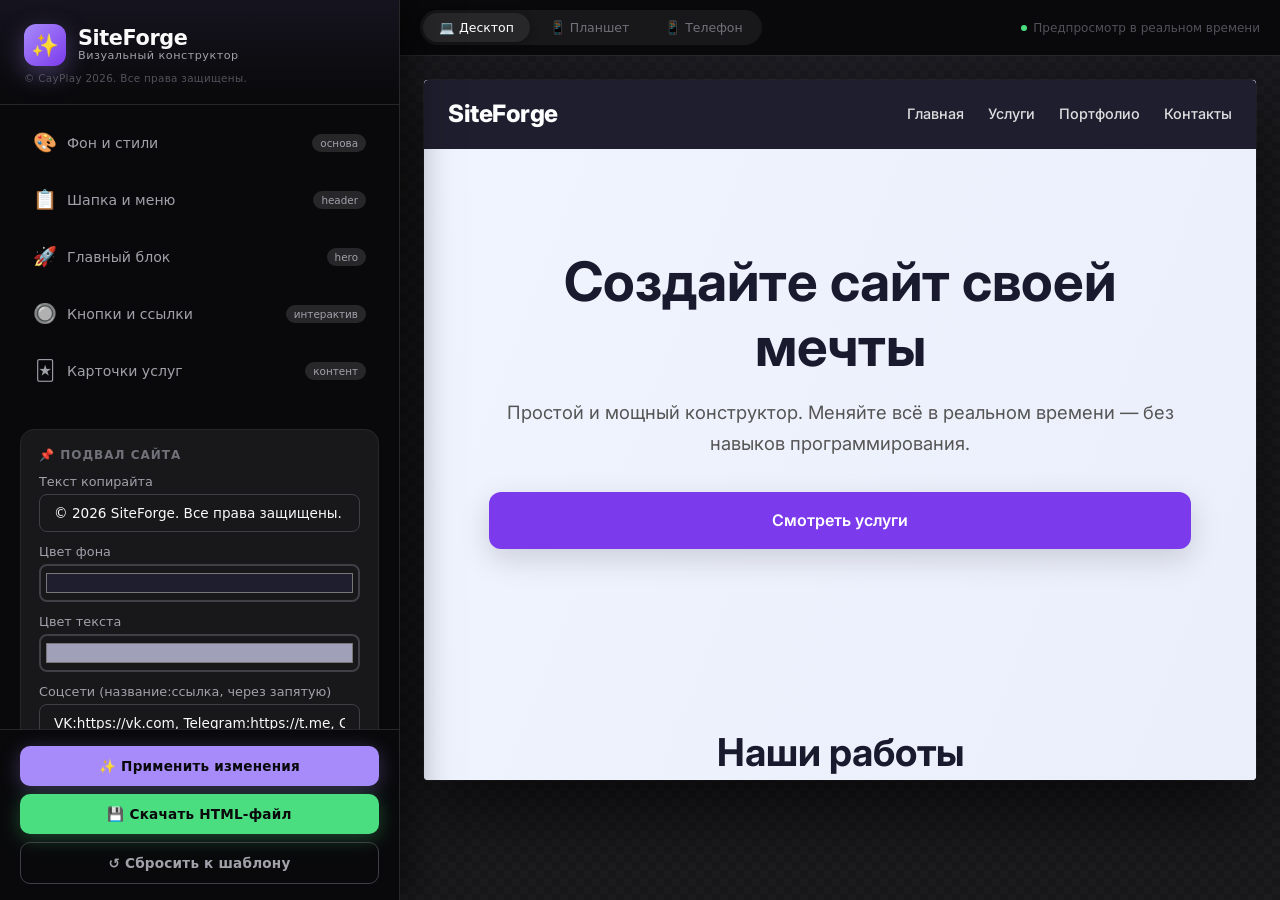
==== commit 97a1bf5e: "Update constructor.html" ====
--- a/constructor.html
+++ b/constructor.html
@@ -1,7 +1,7 @@
 <!DOCTYPE html>
-<html lang="ru">
-<head>
-    <meta charset="UTF-8">
+<!-- saved from url=(0027)file:///D:/constructor.html -->
+<html lang="ru"><head><meta http-equiv="Content-Type" content="text/html; charset=UTF-8">
+    
     <meta name="viewport" content="width=device-width, initial-scale=1.0">
     <title>SiteForge — визуальный конструктор сайтов</title>
     <style>
@@ -38,8 +38,8 @@
 
         /* ========== ЛЕВАЯ ПАНЕЛЬ ========== */
         .sidebar {
-            width: 380px;
-            min-width: 380px;
+            width: 400px;
+            min-width: 400px;
             height: 100vh;
             background: var(--bg);
             border-right: 1px solid #27272a;
@@ -238,22 +238,15 @@
             width: 100%;
             accent-color: #a78bfa;
         }
-        .color-presets {
-            display: flex;
-            gap: 6px;
-            flex-wrap: wrap;
-        }
-        .color-preset {
-            width: 28px;
-            height: 28px;
-            border-radius: 50%;
-            cursor: pointer;
-            border: 2px solid transparent;
-            transition: all 0.2s;
-        }
-        .color-preset:hover {
-            border-color: #fff;
-            transform: scale(1.15);
+        .setting-row-inline {
+            display: flex;
+            gap: 10px;
+        }
+        .setting-row-inline>div {
+            flex: 1;
+            display: flex;
+            flex-direction: column;
+            gap: 5px;
         }
 
         .sidebar-footer {
@@ -510,20 +503,26 @@
         </div>
 
         <div class="sidebar-nav" id="sidebarNav">
-            <div class="nav-item active" data-panel="panel-bg">
-                <span class="icon">🎨</span> Фон<span class="badge">цвет</span>
+            <div class="nav-item" data-panel="panel-bg">
+                <span class="icon">🎨</span> Фон и стили<span class="badge">основа</span>
             </div>
             <div class="nav-item" data-panel="panel-header">
-                <span class="icon">📋</span> Шапка<span class="badge">меню</span>
+                <span class="icon">📋</span> Шапка и меню<span class="badge">header</span>
             </div>
             <div class="nav-item" data-panel="panel-hero">
                 <span class="icon">🚀</span> Главный блок<span class="badge">hero</span>
             </div>
+            <div class="nav-item" data-panel="panel-buttons">
+                <span class="icon">🔘</span> Кнопки и ссылки<span class="badge">интерактив</span>
+            </div>
             <div class="nav-item" data-panel="panel-cards">
-                <span class="icon">🃏</span> Карточки<span class="badge">услуги</span>
-            </div>
-            <div class="nav-item" data-panel="panel-footer">
-                <span class="icon">📌</span> Подвал<span class="badge">footer</span>
+                <span class="icon">🃏</span> Карточки услуг<span class="badge">контент</span>
+            </div>
+            <div class="nav-item" data-panel="panel-sections">
+                <span class="icon">📑</span> Доп. секции<span class="badge">страницы</span>
+            </div>
+            <div class="nav-item active" data-panel="panel-footer">
+                <span class="icon">📌</span> Подвал сайта<span class="badge">footer</span>
             </div>
             <div class="nav-item" data-panel="panel-typography">
                 <span class="icon">🔤</span> Типографика<span class="badge">шрифты</span>
@@ -531,7 +530,7 @@
         </div>
 
         <!-- Панели настроек -->
-        <div class="settings-panel visible" id="panel-bg">
+        <div class="settings-panel" id="panel-bg">
             <div class="setting-group">
                 <h3>🎨 Фон сайта</h3>
                 <div class="setting-row">
@@ -546,11 +545,11 @@
                     <label>Основной цвет</label>
                     <input type="color" id="bgColor" value="#f0f4ff">
                 </div>
-                <div class="setting-row" id="gradientRow">
+                <div class="setting-row" id="gradientRow" style="display: flex;">
                     <label>Второй цвет градиента</label>
                     <input type="color" id="bgColor2" value="#e8ecf8">
                 </div>
-                <div class="setting-row" id="gradientDirRow">
+                <div class="setting-row" id="gradientDirRow" style="display: flex;">
                     <label>Направление</label>
                     <select id="gradientDir">
                         <option value="to bottom right">↘ По диагонали</option>
@@ -564,6 +563,17 @@
                     <input type="text" id="bgImageUrl" placeholder="https://images.unsplash.com/...">
                 </div>
             </div>
+            <div class="setting-group">
+                <h3>🌐 Общие цвета</h3>
+                <div class="setting-row">
+                    <label>Цвет текста сайта</label>
+                    <input type="color" id="bodyTextColor" value="#1a1a2e">
+                </div>
+                <div class="setting-row">
+                    <label>Акцентный цвет (ссылки, кнопки)</label>
+                    <input type="color" id="accentColor" value="#7c3aed">
+                </div>
+            </div>
         </div>
 
         <div class="settings-panel" id="panel-header">
@@ -578,12 +588,19 @@
                     <input type="color" id="headerBg" value="#1e1e2e">
                 </div>
                 <div class="setting-row">
-                    <label>Цвет текста</label>
+                    <label>Цвет текста шапки</label>
                     <input type="color" id="headerTextColor" value="#ffffff">
                 </div>
                 <div class="setting-row">
                     <label>Пункты меню (через запятую)</label>
-                    <input type="text" id="menuItems" value="Главная, О нас, Портфолио, Контакты">
+                    <input type="text" id="menuItems" value="Главная, Услуги, Портфолио, Контакты">
+                </div>
+                <div class="setting-row">
+                    <label>Закрепить шапку при скролле</label>
+                    <select id="stickyHeader">
+                        <option value="yes">Да</option>
+                        <option value="no">Нет</option>
+                    </select>
                 </div>
             </div>
         </div>
@@ -600,12 +617,85 @@
                     <textarea id="heroSubtitle">Простой и мощный конструктор. Меняйте всё в реальном времени — без навыков программирования.</textarea>
                 </div>
                 <div class="setting-row">
+                    <label>Фоновое изображение Hero (URL, необязательно)</label>
+                    <input type="text" id="heroBgImage" placeholder="https://images.unsplash.com/...">
+                </div>
+                <div class="setting-row">
+                    <label>Высота блока (px)</label>
+                    <input type="range" id="heroHeight" min="300" max="900" value="500">
+                    <span style="font-size:0.7rem;color:#71717a" id="heroHeightValue">500px</span>
+                </div>
+            </div>
+        </div>
+
+        <div class="settings-panel" id="panel-buttons">
+            <div class="setting-group">
+                <h3>🔘 Главная кнопка (Hero)</h3>
+                <div class="setting-row">
                     <label>Текст кнопки</label>
-                    <input type="text" id="heroBtnText" value="Попробовать">
-                </div>
-                <div class="setting-row">
-                    <label>Цвет кнопки</label>
-                    <input type="color" id="heroBtnColor" value="#7c3aed">
+                    <input type="text" id="heroBtnText" value="Смотреть услуги">
+                </div>
+                <div class="setting-row">
+                    <label>Куда ведёт (якорь #)</label>
+                    <input type="text" id="heroBtnLink" value="uslugi">
+                </div>
+                <div class="setting-row-inline">
+                    <div>
+                        <label>Цвет фона</label>
+                        <input type="color" id="heroBtnBg" value="#7c3aed">
+                    </div>
+                    <div>
+                        <label>Цвет текста</label>
+                        <input type="color" id="heroBtnTextColor" value="#ffffff">
+                    </div>
+                </div>
+                <div class="setting-row-inline">
+                    <div>
+                        <label>Скругление (px)</label>
+                        <input type="range" id="heroBtnRadius" min="0" max="50" value="12">
+                    </div>
+                    <div>
+                        <label>Размер шрифта (rem)</label>
+                        <input type="range" id="heroBtnFontSize" min="0.8" max="1.5" step="0.05" value="1">
+                    </div>
+                </div>
+            </div>
+            <div class="setting-group">
+                <h3>🔘 Кнопки в карточках</h3>
+                <div class="setting-row">
+                    <label>Показывать кнопки в карточках</label>
+                    <select id="showCardButtons">
+                        <option value="yes">Да</option>
+                        <option value="no">Нет</option>
+                    </select>
+                </div>
+                <div class="setting-row">
+                    <label>Текст на кнопках</label>
+                    <input type="text" id="cardBtnText" value="Подробнее">
+                </div>
+                <div class="setting-row-inline">
+                    <div>
+                        <label>Цвет фона</label>
+                        <input type="color" id="cardBtnBg" value="#7c3aed">
+                    </div>
+                    <div>
+                        <label>Цвет текста</label>
+                        <input type="color" id="cardBtnTextColor" value="#ffffff">
+                    </div>
+                </div>
+            </div>
+            <div class="setting-group">
+                <h3>🔗 Ссылки в меню</h3>
+                <div class="setting-row">
+                    <label>Цвет ссылок при наведении</label>
+                    <input type="color" id="menuHoverColor" value="#a78bfa">
+                </div>
+                <div class="setting-row">
+                    <label>Подчёркивание при наведении</label>
+                    <select id="menuHoverUnderline">
+                        <option value="yes">Да</option>
+                        <option value="no">Нет</option>
+                    </select>
                 </div>
             </div>
         </div>
@@ -626,6 +716,10 @@
                     <textarea id="card1Desc">Уникальный современный дизайн, выделяющий вас среди конкурентов.</textarea>
                 </div>
                 <div class="setting-row">
+                    <label>Карточка 1 — Иконка (эмодзи)</label>
+                    <input type="text" id="card1Icon" value="🎨">
+                </div>
+                <div class="setting-row">
                     <label>Карточка 2 — Название</label>
                     <input type="text" id="card2Title" value="Разработка">
                 </div>
@@ -634,6 +728,10 @@
                     <textarea id="card2Desc">Быстрая и надёжная разработка на современных технологиях.</textarea>
                 </div>
                 <div class="setting-row">
+                    <label>Карточка 2 — Иконка (эмодзи)</label>
+                    <input type="text" id="card2Icon" value="⚡">
+                </div>
+                <div class="setting-row">
                     <label>Карточка 3 — Название</label>
                     <input type="text" id="card3Title" value="Поддержка">
                 </div>
@@ -642,13 +740,48 @@
                     <textarea id="card3Desc">Круглосуточная поддержка и сопровождение вашего проекта.</textarea>
                 </div>
                 <div class="setting-row">
+                    <label>Карточка 3 — Иконка (эмодзи)</label>
+                    <input type="text" id="card3Icon" value="💬">
+                </div>
+                <div class="setting-row">
                     <label>Цвет фона карточек</label>
                     <input type="color" id="cardBg" value="#ffffff">
                 </div>
+                <div class="setting-row">
+                    <label>Количество карточек в ряду</label>
+                    <select id="cardsPerRow">
+                        <option value="3">3</option>
+                        <option value="2">2</option>
+                        <option value="4">4</option>
+                    </select>
+                </div>
             </div>
         </div>
 
-        <div class="settings-panel" id="panel-footer">
+        <div class="settings-panel" id="panel-sections">
+            <div class="setting-group">
+                <h3>📑 Дополнительные секции</h3>
+                <p style="font-size:0.75rem;color:#71717a;">Настройте контент для дополнительных пунктов меню (Портфолио, Контакты и т.д.)</p>
+                <div class="setting-row">
+                    <label>Секция "Портфолио" — заголовок</label>
+                    <input type="text" id="sectionPortfolioTitle" value="Наши работы">
+                </div>
+                <div class="setting-row">
+                    <label>Секция "Портфолио" — текст</label>
+                    <textarea id="sectionPortfolioText">Здесь вы можете разместить примеры ваших работ. Галерея, кейсы, отзывы клиентов — всё, что угодно.</textarea>
+                </div>
+                <div class="setting-row">
+                    <label>Секция "Контакты" — заголовок</label>
+                    <input type="text" id="sectionContactsTitle" value="Свяжитесь с нами">
+                </div>
+                <div class="setting-row">
+                    <label>Секция "Контакты" — текст</label>
+                    <textarea id="sectionContactsText">Email: hello@siteforge.ru | Телефон: +7 (999) 123-45-67 | Адрес: г. Москва, ул. Примерная, 1</textarea>
+                </div>
+            </div>
+        </div>
+
+        <div class="settings-panel visible" id="panel-footer">
             <div class="setting-group">
                 <h3>📌 Подвал сайта</h3>
                 <div class="setting-row">
@@ -664,8 +797,8 @@
                     <input type="color" id="footerTextColor" value="#a0a0b8">
                 </div>
                 <div class="setting-row">
-                    <label>Соцсети (через запятую)</label>
-                    <input type="text" id="footerSocials" value="VK, Telegram, GitHub">
+                    <label>Соцсети (название:ссылка, через запятую)</label>
+                    <input type="text" id="footerSocials" value="VK:https://vk.com, Telegram:https://t.me, GitHub:https://github.com">
                 </div>
             </div>
         </div>
@@ -676,27 +809,36 @@
                 <div class="setting-row">
                     <label>Шрифт заголовков</label>
                     <select id="headingFont">
-                        <option value="'Inter', sans-serif">Inter</option>
-                        <option value="'Montserrat', sans-serif">Montserrat</option>
-                        <option value="'Playfair Display', serif">Playfair Display</option>
-                        <option value="'Roboto', sans-serif">Roboto</option>
+                        <option value="&#39;Inter&#39;, sans-serif">Inter</option>
+                        <option value="&#39;Montserrat&#39;, sans-serif">Montserrat</option>
+                        <option value="&#39;Playfair Display&#39;, serif">Playfair Display</option>
+                        <option value="&#39;Roboto&#39;, sans-serif">Roboto</option>
                     </select>
                 </div>
                 <div class="setting-row">
                     <label>Шрифт текста</label>
                     <select id="bodyFont">
-                        <option value="'Inter', sans-serif">Inter</option>
-                        <option value="'Roboto', sans-serif">Roboto</option>
-                        <option value="'Open Sans', sans-serif">Open Sans</option>
+                        <option value="&#39;Inter&#39;, sans-serif">Inter</option>
+                        <option value="&#39;Roboto&#39;, sans-serif">Roboto</option>
+                        <option value="&#39;Open Sans&#39;, sans-serif">Open Sans</option>
                     </select>
                 </div>
                 <div class="setting-row">
-                    <label>Скругление элементов: <span id="radiusValue">12px</span></label>
+                    <label>Общее скругление элементов: <span id="radiusValue">12px</span></label>
                     <input type="range" id="borderRadius" min="0" max="30" value="12">
                 </div>
                 <div class="setting-row">
                     <label>Масштаб заголовков: <span id="scaleValue">100%</span></label>
                     <input type="range" id="headingScale" min="80" max="150" value="100">
+                </div>
+                <div class="setting-row">
+                    <label>Тень карточек</label>
+                    <select id="cardShadow">
+                        <option value="soft">Мягкая</option>
+                        <option value="medium">Средняя</option>
+                        <option value="hard">Сильная</option>
+                        <option value="none">Без тени</option>
+                    </select>
                 </div>
             </div>
         </div>
@@ -712,29 +854,28 @@
     <div class="preview-wrapper">
         <div class="preview-toolbar">
             <div class="device-switcher">
-                <button class="device-btn active" onclick="switchDevice('desktop', this)">💻 Десктоп</button>
-                <button class="device-btn" onclick="switchDevice('tablet', this)">📱 Планшет</button>
-                <button class="device-btn" onclick="switchDevice('mobile', this)">📱 Телефон</button>
+                <button class="device-btn active" onclick="switchDevice(&#39;desktop&#39;, this)">💻 Десктоп</button>
+                <button class="device-btn" onclick="switchDevice(&#39;tablet&#39;, this)">📱 Планшет</button>
+                <button class="device-btn" onclick="switchDevice(&#39;mobile&#39;, this)">📱 Телефон</button>
             </div>
             <div class="preview-url">
                 <span class="dot"></span> Предпросмотр в реальном времени
             </div>
         </div>
         <div class="preview-stage">
-            <iframe id="previewFrame" class="desktop" title="Предпросмотр сайта" sandbox="allow-same-origin allow-scripts"></iframe>
+            <iframe id="previewFrame" class="desktop" title="Предпросмотр сайта" sandbox="allow-same-origin allow-scripts" src="./constructor_files/saved_resource.html"></iframe>
         </div>
     </div>
 
     <!-- Гайд -->
-    <div class="guide-banner" id="guideBanner">
+    <div class="guide-banner guide-hidden" id="guideBanner">
         <h4>👋 Добро пожаловать в SiteForge!</h4>
-        <p>Создайте свой сайт без единой строки кода.</p>
+        <p>Создайте сайт без кода. Все кнопки и ссылки настраиваются!</p>
         <div class="steps">
             <span>1.</span> Выберите раздел слева<br>
-            <span>2.</span> Настройте параметры<br>
+            <span>2.</span> Настройте контент и цвета<br>
             <span>3.</span> Нажмите «Применить»<br>
-            <span>4.</span> Скачайте готовый сайт!<br>
-            <span>💡</span> В шаблоне меню и кнопки рабочие!
+            <span>4.</span> Скачайте готовый сайт!
         </div>
         <button class="btn btn-primary" onclick="dismissGuide()" style="margin-top:12px;width:100%;">Понятно, приступим!</button>
     </div>
@@ -747,41 +888,65 @@
             bgColor2: '#e8ecf8',
             gradientDir: 'to bottom right',
             bgImageUrl: '',
+            bodyTextColor: '#1a1a2e',
+            accentColor: '#7c3aed',
             logoText: 'SiteForge',
             headerBg: '#1e1e2e',
             headerTextColor: '#ffffff',
             menuItems: 'Главная, Услуги, Портфолио, Контакты',
+            stickyHeader: 'yes',
             heroTitle: 'Создайте сайт своей мечты',
             heroSubtitle: 'Простой и мощный конструктор. Меняйте всё в реальном времени — без навыков программирования.',
+            heroBgImage: '',
+            heroHeight: 500,
             heroBtnText: 'Смотреть услуги',
-            heroBtnColor: '#7c3aed',
+            heroBtnLink: 'uslugi',
+            heroBtnBg: '#7c3aed',
+            heroBtnTextColor: '#ffffff',
+            heroBtnRadius: 12,
+            heroBtnFontSize: 1,
+            showCardButtons: 'yes',
+            cardBtnText: 'Подробнее',
+            cardBtnBg: '#7c3aed',
+            cardBtnTextColor: '#ffffff',
+            menuHoverColor: '#a78bfa',
+            menuHoverUnderline: 'yes',
             cardsTitle: 'Наши услуги',
             card1Title: 'Дизайн',
             card1Desc: 'Уникальный современный дизайн, выделяющий вас среди конкурентов.',
+            card1Icon: '🎨',
             card2Title: 'Разработка',
             card2Desc: 'Быстрая и надёжная разработка на современных технологиях.',
+            card2Icon: '⚡',
             card3Title: 'Поддержка',
             card3Desc: 'Круглосуточная поддержка и сопровождение вашего проекта.',
+            card3Icon: '💬',
             cardBg: '#ffffff',
+            cardsPerRow: '3',
+            sectionPortfolioTitle: 'Наши работы',
+            sectionPortfolioText: 'Здесь вы можете разместить примеры ваших работ. Галерея, кейсы, отзывы клиентов — всё, что угодно.',
+            sectionContactsTitle: 'Свяжитесь с нами',
+            sectionContactsText: 'Email: hello@siteforge.ru | Телефон: +7 (999) 123-45-67 | Адрес: г. Москва, ул. Примерная, 1',
             footerText: '© 2026 SiteForge. Все права защищены.',
             footerBg: '#1e1e2e',
             footerTextColor: '#a0a0b8',
-            footerSocials: 'VK, Telegram, GitHub',
+            footerSocials: 'VK:https://vk.com, Telegram:https://t.me, GitHub:https://github.com',
             headingFont: "'Inter', sans-serif",
             bodyFont: "'Inter', sans-serif",
             borderRadius: 12,
-            headingScale: 100
+            headingScale: 100,
+            cardShadow: 'soft'
         };
 
         let settings = loadSettings();
 
         function loadSettings() {
-            const saved = localStorage.getItem('siteforge_settings');
+            const saved = localStorage.getItem('siteforge_settings_v2');
             return saved ? JSON.parse(saved) : JSON.parse(JSON.stringify(defaultSettings));
         }
 
         function saveSettings() {
-            localStorage.setItem('siteforge_settings', JSON.stringify(settings));
+            localStorage.setItem('siteforge_settings_v2', JSON.stringify(settings));
         }
 
         // ===== ИНИЦИАЛИЗАЦИЯ =====
@@ -792,8 +957,7 @@
             setupAutoSave();
             setupRangeLabels();
             updateBgVisibility();
-            // Гайд показываем 1 раз
-            if (localStorage.getItem('siteforge_guide_dismissed')) {
+            if (localStorage.getItem('siteforge_guide_dismissed_v2')) {
                 document.getElementById('guideBanner').classList.add('guide-hidden');
             }
         }
@@ -805,22 +969,46 @@
             document.getElementById('bgColor2').value = s.bgColor2;
             document.getElementById('gradientDir').value = s.gradientDir;
             document.getElementById('bgImageUrl').value = s.bgImageUrl || '';
+            document.getElementById('bodyTextColor').value = s.bodyTextColor;
+            document.getElementById('accentColor').value = s.accentColor;
             document.getElementById('logoText').value = s.logoText;
             document.getElementById('headerBg').value = s.headerBg;
             document.getElementById('headerTextColor').value = s.headerTextColor;
             document.getElementById('menuItems').value = s.menuItems;
+            document.getElementById('stickyHeader').value = s.stickyHeader;
             document.getElementById('heroTitle').value = s.heroTitle;
             document.getElementById('heroSubtitle').value = s.heroSubtitle;
+            document.getElementById('heroBgImage').value = s.heroBgImage || '';
+            document.getElementById('heroHeight').value = s.heroHeight;
+            document.getElementById('heroHeightValue').textContent = s.heroHeight + 'px';
             document.getElementById('heroBtnText').value = s.heroBtnText;
-            document.getElementById('heroBtnColor').value = s.heroBtnColor;
+            document.getElementById('heroBtnLink').value = s.heroBtnLink;
+            document.getElementById('heroBtnBg').value = s.heroBtnBg;
+            document.getElementById('heroBtnTextColor').value = s.heroBtnTextColor;
+            document.getElementById('heroBtnRadius').value = s.heroBtnRadius;
+            document.getElementById('heroBtnFontSize').value = s.heroBtnFontSize;
+            document.getElementById('showCardButtons').value = s.showCardButtons;
+            document.getElementById('cardBtnText').value = s.cardBtnText;
+            document.getElementById('cardBtnBg').value = s.cardBtnBg;
+            document.getElementById('cardBtnTextColor').value = s.cardBtnTextColor;
+            document.getElementById('menuHoverColor').value = s.menuHoverColor;
+            document.getElementById('menuHoverUnderline').value = s.menuHoverUnderline;
             document.getElementById('cardsTitle').value = s.cardsTitle;
             document.getElementById('card1Title').value = s.card1Title;
             document.getElementById('card1Desc').value = s.card1Desc;
+            document.getElementById('card1Icon').value = s.card1Icon;
             document.getElementById('card2Title').value = s.card2Title;
             document.getElementById('card2Desc').value = s.card2Desc;
+            document.getElementById('card2Icon').value = s.card2Icon;
             document.getElementById('card3Title').value = s.card3Title;
             document.getElementById('card3Desc').value = s.card3Desc;
+            document.getElementById('card3Icon').value = s.card3Icon;
             document.getElementById('cardBg').value = s.cardBg;
+            document.getElementById('cardsPerRow').value = s.cardsPerRow;
+            document.getElementById('sectionPortfolioTitle').value = s.sectionPortfolioTitle;
+            document.getElementById('sectionPortfolioText').value = s.sectionPortfolioText;
+            document.getElementById('sectionContactsTitle').value = s.sectionContactsTitle;
+            document.getElementById('sectionContactsText').value = s.sectionContactsText;
             document.getElementById('footerText').value = s.footerText;
             document.getElementById('footerBg').value = s.footerBg;
             document.getElementById('footerTextColor').value = s.footerTextColor;
@@ -829,6 +1017,7 @@
             document.getElementById('bodyFont').value = s.bodyFont;
             document.getElementById('borderRadius').value = s.borderRadius;
             document.getElementById('headingScale').value = s.headingScale;
+            document.getElementById('cardShadow').value = s.cardShadow;
             document.getElementById('radiusValue').textContent = s.borderRadius + 'px';
             document.getElementById('scaleValue').textContent = s.headingScale + '%';
         }
@@ -847,21 +1036,20 @@
             document.getElementById('headingScale').addEventListener('input', function() {
                 document.getElementById('scaleValue').textContent = this.value + '%';
             });
+            document.getElementById('heroHeight').addEventListener('input', function() {
+                document.getElementById('heroHeightValue').textContent = this.value + 'px';
+            });
             document.getElementById('bgType').addEventListener('change', updateBgVisibility);
         }
 
         function setupNavListeners() {
             const navItems = document.querySelectorAll('.nav-item');
             const panels = document.querySelectorAll('.settings-panel');
-
             navItems.forEach(item => {
                 item.addEventListener('click', function() {
                     const panelId = this.dataset.panel;
-                    // Скрыть все панели
                     panels.forEach(p => p.classList.remove('visible'));
-                    // Показать нужную
                     document.getElementById(panelId).classList.add('visible');
-                    // Активный класс
                     navItems.forEach(n => n.classList.remove('active'));
                     this.classList.add('active');
                 });
@@ -883,22 +1071,45 @@
             settings.bgColor2 = document.getElementById('bgColor2').value;
             settings.gradientDir = document.getElementById('gradientDir').value;
             settings.bgImageUrl = document.getElementById('bgImageUrl').value;
+            settings.bodyTextColor = document.getElementById('bodyTextColor').value;
+            settings.accentColor = document.getElementById('accentColor').value;
             settings.logoText = document.getElementById('logoText').value;
             settings.headerBg = document.getElementById('headerBg').value;
             settings.headerTextColor = document.getElementById('headerTextColor').value;
             settings.menuItems = document.getElementById('menuItems').value;
+            settings.stickyHeader = document.getElementById('stickyHeader').value;
             settings.heroTitle = document.getElementById('heroTitle').value;
             settings.heroSubtitle = document.getElementById('heroSubtitle').value;
+            settings.heroBgImage = document.getElementById('heroBgImage').value;
+            settings.heroHeight = parseInt(document.getElementById('heroHeight').value);
             settings.heroBtnText = document.getElementById('heroBtnText').value;
-            settings.heroBtnColor = document.getElementById('heroBtnColor').value;
+            settings.heroBtnLink = document.getElementById('heroBtnLink').value;
+            settings.heroBtnBg = document.getElementById('heroBtnBg').value;
+            settings.heroBtnTextColor = document.getElementById('heroBtnTextColor').value;
+            settings.heroBtnRadius = parseInt(document.getElementById('heroBtnRadius').value);
+            settings.heroBtnFontSize = parseFloat(document.getElementById('heroBtnFontSize').value);
+            settings.showCardButtons = document.getElementById('showCardButtons').value;
+            settings.cardBtnText = document.getElementById('cardBtnText').value;
+            settings.cardBtnBg = document.getElementById('cardBtnBg').value;
+            settings.cardBtnTextColor = document.getElementById('cardBtnTextColor').value;
+            settings.menuHoverColor = document.getElementById('menuHoverColor').value;
+            settings.menuHoverUnderline = document.getElementById('menuHoverUnderline').value;
             settings.cardsTitle = document.getElementById('cardsTitle').value;
             settings.card1Title = document.getElementById('card1Title').value;
             settings.card1Desc = document.getElementById('card1Desc').value;
+            settings.card1Icon = document.getElementById('card1Icon').value;
             settings.card2Title = document.getElementById('card2Title').value;
             settings.card2Desc = document.getElementById('card2Desc').value;
+            settings.card2Icon = document.getElementById('card2Icon').value;
             settings.card3Title = document.getElementById('card3Title').value;
             settings.card3Desc = document.getElementById('card3Desc').value;
+            settings.card3Icon = document.getElementById('card3Icon').value;
             settings.cardBg = document.getElementById('cardBg').value;
+            settings.cardsPerRow = document.getElementById('cardsPerRow').value;
+            settings.sectionPortfolioTitle = document.getElementById('sectionPortfolioTitle').value;
+            settings.sectionPortfolioText = document.getElementById('sectionPortfolioText').value;
+            settings.sectionContactsTitle = document.getElementById('sectionContactsTitle').value;
+            settings.sectionContactsText = document.getElementById('sectionContactsText').value;
             settings.footerText = document.getElementById('footerText').value;
             settings.footerBg = document.getElementById('footerBg').value;
             settings.footerTextColor = document.getElementById('footerTextColor').value;
@@ -907,6 +1118,7 @@
             settings.bodyFont = document.getElementById('bodyFont').value;
             settings.borderRadius = parseInt(document.getElementById('borderRadius').value);
             settings.headingScale = parseInt(document.getElementById('headingScale').value);
+            settings.cardShadow = document.getElementById('cardShadow').value;
             saveSettings();
         }
 
@@ -928,7 +1140,7 @@
 
         function dismissGuide() {
             document.getElementById('guideBanner').classList.add('guide-hidden');
-            localStorage.setItem('siteforge_guide_dismissed', 'true');
+            localStorage.setItem('siteforge_guide_dismissed_v2', 'true');
         }
 
         function showToast(message) {
@@ -939,13 +1151,12 @@
             setTimeout(() => toast.remove(), 2400);
         }
 
-        // ===== ГЕНЕРАЦИЯ HTML САЙТА С РАБОЧИМИ ЯКОРЯМИ =====
+        // ===== ГЕНЕРАЦИЯ HTML САЙТА =====
         function generateSiteHTML() {
             const s = settings;
             const menuItems = s.menuItems.split(',').map(i => i.trim()).filter(i => i);
-            const socials = s.footerSocials.split(',').map(i => i.trim()).filter(i => i);
-
-            // Создаём ID для якорей из названий пунктов меню (транслит + убираем пробелы)
+            const socialsRaw = s.footerSocials.split(',').map(i => i.trim()).filter(i => i);
+
             function slugify(text) {
                 const map = {
                     'а': 'a',
@@ -989,50 +1200,45 @@
 
             const menuWithIds = menuItems.map((item, index) => {
                 let id;
-                if (index === 0) {
-                    id = 'home'; // Первый пункт — всегда Главная → якорь #home
-                } else {
-                    id = slugify(item);
-                }
+                if (index === 0) id = 'home';
+                else id = slugify(item);
                 return { name: item, id: id };
             });
 
-            // Генерируем дополнительные секции для пунктов меню
-            function generateMenuSections() {
-                let sections = '';
-                menuWithIds.forEach((item, index) => {
-                    if (index === 0) {
-                        // Главная — это hero, не дублируем
-                        sections += `<!-- Секция "${item.name}" — это Hero-блок выше -->\n`;
-                    } else if (item.id === 'uslugi' || item.id === 'services') {
-                        // Услуги — это карточки, не дублируем
-                        sections += `<!-- Секция "${item.name}" — это блок с карточками ниже -->\n`;
-                    } else {
-                        // Создаём дополнительную секцию-заглушку
-                        const icons = ['📄', '📁', '💼', '📞', '✉️', '🏢', '👥', '⭐'];
-                        const icon = icons[index % icons.length];
-                        sections += `
-        <section class="extra-section" id="${item.id}">
+            const servicesItem = menuWithIds.find(item =>
+                item.name.toLowerCase().includes('услуг') || item.name.toLowerCase().includes('services')
+            );
+            const servicesId = servicesItem ? servicesItem.id : 'uslugi';
+            const heroLink = s.heroBtnLink || servicesId;
+
+            function makeExtraSection(name, id, title, text) {
+                if (!title) title = name;
+                if (!text) text = 'Содержимое этого раздела можно изменить в конструкторе.';
+                return `
+        <section class="extra-section" id="${id}">
             <div class="container">
-                <span class="extra-icon">${icon}</span>
-                <h2>${item.name}</h2>
-                <p>Это секция «${item.name}». Здесь вы можете разместить информацию о вашей компании, проектах или контактные данные. Текст можно изменить в конструкторе.</p>
+                <h2>${title}</h2>
+                <p>${text}</p>
             </div>
         </section>`;
-                    }
+            }
+
+            function generateExtraSections() {
+                let html = '';
+                const sectionMap = {
+                    'portfolio': { title: s.sectionPortfolioTitle, text: s.sectionPortfolioText },
+                    'kontakty': { title: s.sectionContactsTitle, text: s.sectionContactsText },
+                    'contacts': { title: s.sectionContactsTitle, text: s.sectionContactsText },
+                };
+                menuWithIds.forEach(item => {
+                    if (item.id === 'home') return;
+                    if (item.id === servicesId) return;
+                    const preset = sectionMap[item.id] || { title: item.name, text: 'Содержимое этого раздела можно изменить в конструкторе.' };
+                    html += makeExtraSection(item.name, item.id, preset.title, preset.text);
                 });
-                return sections;
+                return html;
             }
-
-            const extraSections = generateMenuSections();
-
-            // Определяем ID для секции услуг (должен совпадать с тем, что в меню)
-            let servicesId = 'uslugi';
-            const servicesItem = menuWithIds.find(item => item.name.toLowerCase().includes('услуг') || item.name
-                .toLowerCase().includes('services'));
-            if (servicesItem) {
-                servicesId = servicesItem.id;
-            }
+            const extraSections = generateExtraSections();
 
             let bgCSS = '';
             if (s.bgType === 'color') bgCSS = `background-color: ${s.bgColor};`;
@@ -1044,9 +1250,43 @@
 
             const br = s.borderRadius;
             const hs = s.headingScale / 100;
+            const stickyCSS = s.stickyHeader === 'yes' ? 'position:sticky;top:0;' : 'position:relative;';
+            const heroBgCSS = s.heroBgImage ?
+                `background: linear-gradient(rgba(0,0,0,0.5), rgba(0,0,0,0.5)), url('${s.heroBgImage}') center/cover; color:#fff;` :
+                '';
+            const heroTextColor = s.heroBgImage ? '#fff' : s.bodyTextColor;
+            const heroSubtitleColor = s.heroBgImage ? 'rgba(255,255,255,0.85)' : '#555';
+            const menuHoverUnderlineCSS = s.menuHoverUnderline === 'yes' ? 'text-decoration:underline;' :
+                'text-decoration:none;';
+            const cardShadowCSS = {
+                'soft': '0 4px 24px rgba(0,0,0,0.06)',
+                'medium': '0 8px 30px rgba(0,0,0,0.12)',
+                'hard': '0 12px 40px rgba(0,0,0,0.2)',
+                'none': 'none'
+            } [s.cardShadow] || '0 4px 24px rgba(0,0,0,0.06)';
+            const cardHoverShadowCSS = {
+                'soft': '0 16px 40px rgba(0,0,0,0.12)',
+                'medium': '0 20px 50px rgba(0,0,0,0.2)',
+                'hard': '0 24px 60px rgba(0,0,0,0.3)',
+                'none': 'none'
+            } [s.cardShadow] || '0 16px 40px rgba(0,0,0,0.12)';
+            const cardsPerRowCSS = {
+                '2': 'repeat(auto-fit, minmax(350px, 1fr))',
+                '3': 'repeat(auto-fit, minmax(280px, 1fr))',
+                '4': 'repeat(auto-fit, minmax(220px, 1fr))'
+            } [s.cardsPerRow] || 'repeat(auto-fit, minmax(280px, 1fr))';
 
             const menuHTML = menuWithIds.map(m => `<a href="#${m.id}">${m.name}</a>`).join('\n                ');
-            const socialsHTML = socials.map(soc => `<a href="#">${soc}</a>`).join('  ·  ');
+
+            const socialsHTML = socialsRaw.map(soc => {
+                const parts = soc.split(':');
+                const name = parts[0].trim();
+                const url = parts[1] ? parts[1].trim() : '#';
+                return `<a href="${url}" target="_blank" rel="noopener">${name}</a>`;
+            }).join('  ·  ');
+
+            const cardBtnsHTML = s.showCardButtons === 'yes' ? `
+        <a href="#${servicesId}" class="card-btn">${s.cardBtnText}</a>` : '';
 
             return `<!DOCTYPE html>
         <html lang="ru">
@@ -1061,23 +1301,22 @@
         body{
             font-family:${s.bodyFont};
             ${bgCSS}
-            color:#1a1a2e;
+            color:${s.bodyTextColor};
             line-height:1.7;
             min-height:100vh;
         }
+        a{color:${s.accentColor};transition:all 0.2s}
         h1,h2,h3{font-family:${s.headingFont};font-weight:700;line-height:1.2}
         h1{font-size:${3.4*hs}rem}
         h2{font-size:${2.4*hs}rem}
         h3{font-size:${1.4*hs}rem}
         .container{max-width:1200px;margin:0 auto;padding:0 24px}
 
-        /* Шапка */
         .header{
             background:${s.headerBg};
             color:${s.headerTextColor};
             padding:14px 0;
-            position:sticky;
-            top:0;
+            ${stickyCSS}
             z-index:100;
             backdrop-filter:blur(10px);
         }
@@ -1085,33 +1324,41 @@
         .logo{font-size:1.5rem;font-weight:800;font-family:${s.headingFont};letter-spacing:-0.5px}
         .logo a{color:${s.headerTextColor};text-decoration:none}
         .header nav{display:flex;gap:24px;flex-wrap:wrap}
-        .header nav a{color:${s.headerTextColor};text-decoration:none;font-weight:500;font-size:0.9rem;opacity:0.85;transition:opacity 0.2s}
-        .header nav a:hover{opacity:1}
-
-        /* Hero */
-        .hero{text-align:center;padding:100px 24px 70px;max-width:750px;margin:0 auto}
-        .hero h1{margin-bottom:18px}
-        .hero p{font-size:1.15rem;color:#555;margin-bottom:32px}
+        .header nav a{color:${s.headerTextColor};text-decoration:none;font-weight:500;font-size:0.9rem;opacity:0.85;transition:all 0.2s}
+        .header nav a:hover{opacity:1;color:${s.menuHoverColor};${menuHoverUnderlineCSS}}
+
+        .hero{
+            text-align:center;
+            padding:60px 24px;
+            max-width:750px;
+            margin:0 auto;
+            min-height:${s.heroHeight}px;
+            display:flex;
+            flex-direction:column;
+            justify-content:center;
+            ${heroBgCSS}
+        }
+        .hero h1{margin-bottom:18px;color:${heroTextColor}}
+        .hero p{font-size:1.15rem;color:${heroSubtitleColor};margin-bottom:32px}
         .btn-hero{
             display:inline-block;
             padding:15px 42px;
-            background:${s.heroBtnColor};
-            color:#fff;
-            border-radius:${br}px;
+            background:${s.heroBtnBg};
+            color:${s.heroBtnTextColor};
+            border-radius:${s.heroBtnRadius}px;
             text-decoration:none;
             font-weight:600;
-            font-size:1rem;
+            font-size:${s.heroBtnFontSize}rem;
             transition:transform 0.3s,box-shadow 0.3s;
             box-shadow:0 10px 30px rgba(0,0,0,0.15);
         }
         .btn-hero:hover{transform:translateY(-3px);box-shadow:0 16px 40px rgba(0,0,0,0.25)}
 
-        /* Карточки */
         .cards-section{padding:60px 24px;text-align:center}
         .cards-section h2{margin-bottom:40px}
         .cards-grid{
             display:grid;
-            grid-template-columns:repeat(auto-fit,minmax(280px,1fr));
+            grid-template-columns:${cardsPerRowCSS};
             gap:24px;
             max-width:1100px;
             margin:0 auto;
@@ -1120,30 +1367,35 @@
             background:${s.cardBg};
             padding:36px 28px;
             border-radius:${br}px;
-            box-shadow:0 4px 24px rgba(0,0,0,0.06);
+            box-shadow:${cardShadowCSS};
             transition:transform 0.3s,box-shadow 0.3s;
-        }
-        .card:hover{transform:translateY(-6px);box-shadow:0 16px 40px rgba(0,0,0,0.12)}
+            display:flex;
+            flex-direction:column;
+            align-items:center;
+            text-align:center;
+        }
+        .card:hover{transform:translateY(-6px);box-shadow:${cardHoverShadowCSS}}
         .card .icon{font-size:2.5rem;margin-bottom:14px;display:block}
-        .card h3{margin-bottom:10px}
-        .card p{color:#666;font-size:0.9rem}
-
-        /* Дополнительные секции */
-        .extra-section{
-            padding:80px 24px;
-            text-align:center;
-            max-width:800px;
-            margin:0 auto;
-        }
-        .extra-section .extra-icon{
-            font-size:3rem;
-            display:block;
-            margin-bottom:16px;
-        }
+        .card h3{margin-bottom:10px;color:${s.bodyTextColor}}
+        .card p{color:#666;font-size:0.9rem;margin-bottom:16px;flex:1}
+        .card-btn{
+            display:inline-block;
+            padding:10px 24px;
+            background:${s.cardBtnBg};
+            color:${s.cardBtnTextColor};
+            border-radius:${br}px;
+            text-decoration:none;
+            font-weight:600;
+            font-size:0.85rem;
+            transition:transform 0.3s,box-shadow 0.3s;
+            margin-top:auto;
+        }
+        .card-btn:hover{transform:translateY(-2px);box-shadow:0 8px 20px rgba(0,0,0,0.15)}
+
+        .extra-section{padding:80px 24px;text-align:center;max-width:800px;margin:0 auto}
         .extra-section h2{margin-bottom:16px}
-        .extra-section p{color:#555;font-size:1.05rem}
-
-        /* Подвал */
+        .extra-section p{color:#555;font-size:1.05rem;line-height:1.8}
+
         .footer{
             background:${s.footerBg};
             color:${s.footerTextColor};
@@ -1153,14 +1405,15 @@
         }
         .footer .socials{margin-top:10px;font-size:0.85rem}
         .footer .socials a{color:${s.footerTextColor};text-decoration:none}
-        .footer .socials a:hover{text-decoration:underline}
+        .footer .socials a:hover{text-decoration:underline;color:#fff}
         .footer .copyright-note{font-size:0.7rem;margin-top:8px;opacity:0.5}
 
         @media(max-width:768px){
             h1{font-size:${2.2*hs}rem}
             h2{font-size:${1.6*hs}rem}
-            .hero{padding:50px 20px 40px}
+            .hero{padding:40px 20px;min-height:auto}
             .header .container{flex-direction:column}
+            .cards-grid{grid-template-columns:1fr}
         }
         </style>
         </head>
@@ -1175,7 +1428,7 @@
         <section class="hero" id="home">
             <h1>${s.heroTitle}</h1>
             <p>${s.heroSubtitle}</p>
-            <a href="#${servicesId}" class="btn-hero">${s.heroBtnText}</a>
+            <a href="#${heroLink}" class="btn-hero">${s.heroBtnText}</a>
         </section>
 
         ${extraSections}
@@ -1184,19 +1437,22 @@
             <h2>${s.cardsTitle}</h2>
             <div class="cards-grid">
                 <div class="card">
-                    <span class="icon">🎨</span>
+                    <span class="icon">${s.card1Icon}</span>
                     <h3>${s.card1Title}</h3>
                     <p>${s.card1Desc}</p>
+                    ${cardBtnsHTML}
                 </div>
                 <div class="card">
-                    <span class="icon">⚡</span>
+                    <span class="icon">${s.card2Icon}</span>
                     <h3>${s.card2Title}</h3>
                     <p>${s.card2Desc}</p>
+                    ${cardBtnsHTML}
                 </div>
                 <div class="card">
-                    <span class="icon">💬</span>
+                    <span class="icon">${s.card3Icon}</span>
                     <h3>${s.card3Title}</h3>
                     <p>${s.card3Desc}</p>
+                    ${cardBtnsHTML}
                 </div>
             </div>
         </section>
@@ -1232,11 +1488,10 @@
             a.download = 'мой-сайт.html';
             a.click();
             URL.revokeObjectURL(url);
-            showToast('💾 Сайт скачан! Все ссылки рабочие.');
-        }
-
-        // ===== ЗАПУСК =====
+            showToast('💾 Сайт скачан! Все кнопки и ссылки рабочие.');
+        }
+
         init();
     </script>
-</body>
-</html>+
+</body></html>
